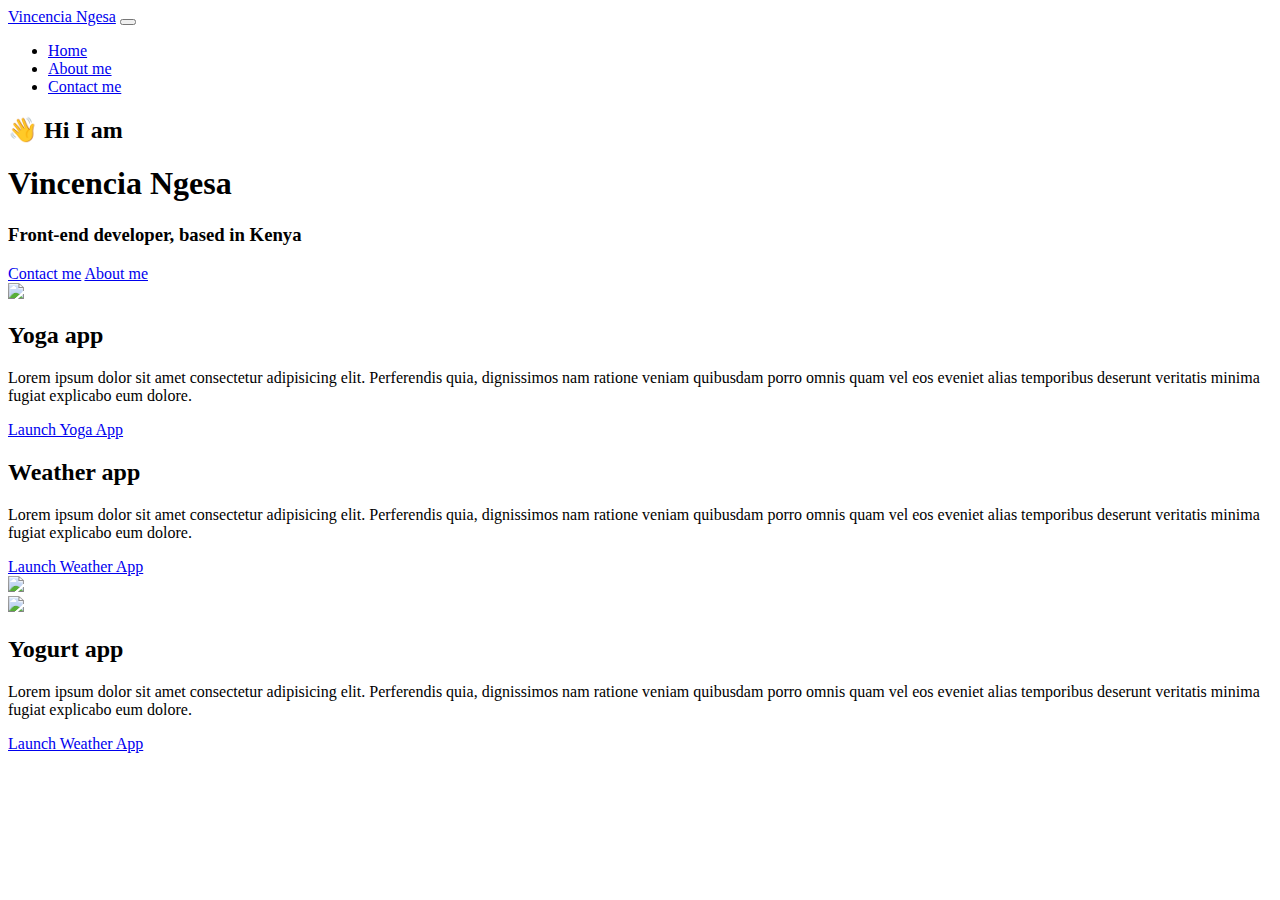
==== index.html @ f843379a "created html file" ====
<!DOCTYPE html>
<html lang="en">

<head>
    <meta charset="UTF-8" />
    <meta http-equiv="X-UA-Compatible" content="IE=edge" />
    <meta name="viewport" content="width=device-width, initial-scale=1.0" />
    <title>Vincencia Ngesa</title>
    <link href="https://cdn.jsdelivr.net/npm/bootstrap@5.0.0-beta2/dist/css/bootstrap.min.css" rel="stylesheet"
        integrity="sha384-BmbxuPwQa2lc/FVzBcNJ7UAyJxM6wuqIj61tLrc4wSX0szH/Ev+nYRRuWlolflfl" crossorigin="anonymous" />
    <script src="https://cdn.jsdelivr.net/npm/bootstrap@5.0.0-beta2/dist/js/bootstrap.bundle.min.js"
        integrity="sha384-b5kHyXgcpbZJO/tY9Ul7kGkf1S0CWuKcCD38l8YkeH8z8QjE0GmW1gYU5S9FOnJ0"
        crossorigin="anonymous"></script>
    <link rel="stylesheet" href="style.css" />
</head>

<body>
    <nav class="navbar navbar-expand-lg navbar-light bg-light fixed-top">
        <div class="container">
            <a class="navbar-brand" href="index.html">Vincencia Ngesa</a>
            <button class="navbar-toggler" type="button" data-bs-toggle="collapse" data-bs-target="#navbarNav"
                aria-controls="navbarNav" aria-expanded="false" aria-label="Toggle navigation">
                <span class="navbar-toggler-icon"></span>
            </button>
            <div class="collapse navbar-collapse" id="navbarNav">
                <ul class="navbar-nav">
                    <li class="nav-item">
                        <a class="nav-link active" aria-current="page" href="index.html">Home</a>
                    </li>
                    <li class="nav-item">
                        <a class="nav-link" href="about.html">About me</a>
                    </li>
                    <li class="nav-item">
                        <a class="nav-link" href="about.html#contact">Contact me</a>
                    </li>
                </ul>
            </div>
        </div>
    </nav>
    <h2 class="text-center">👋 Hi I am</h2>
    <h1 class="text-center">Vincencia Ngesa</h1>
    <h3 class="text-center">Front-end developer, based in Kenya</h3>
    <div class="navigation-links mb-5">
        <a href="about.html#contact" class="primary-link">Contact me</a>
        <a href="about.html" class="secondary-link">About me</a>
    </div>
    <div class="container">
        <div class="row">
            <div class="col-6">
                <img src="images/yoga.png" class="img-fluid rounded" />
            </div>
            <div class="col-6">
                <h2 class="mb-3">Yoga app</h2>
                <p>
                    Lorem ipsum dolor sit amet consectetur adipisicing elit. Perferendis
                    quia, dignissimos nam ratione veniam quibusdam porro omnis quam vel
                    eos eveniet alias temporibus deserunt veritatis minima fugiat
                    explicabo eum dolore.
                </p>
                <div class="mt-5">
                    <a href="#" class="primary-link">Launch Yoga App</a>
                </div>
            </div>
        </div>
        <div class="row mt-5">
            <div class="col-6">
                <h2 class="mb-3">Weather app</h2>
                <p>
                    Lorem ipsum dolor sit amet consectetur adipisicing elit. Perferendis
                    quia, dignissimos nam ratione veniam quibusdam porro omnis quam vel
                    eos eveniet alias temporibus deserunt veritatis minima fugiat
                    explicabo eum dolore.
                </p>
                <div class="mt-5">
                    <a href="#" class="primary-link">Launch Weather App</a>
                </div>
            </div>
            <div class="col-6">
                <img src="images/weather.png" class="img-fluid rounded" />
            </div>
        </div>
        <div class="row mt-5">
            <div class="col-6">
                <img src="images/yogurt.png" class="img-fluid rounded" />
            </div>
            <div class="col-6">
                <h2 class="mb-3">Yogurt app</h2>
                <p>
                    Lorem ipsum dolor sit amet consectetur adipisicing elit. Perferendis
                    quia, dignissimos nam ratione veniam quibusdam porro omnis quam vel
                    eos eveniet alias temporibus deserunt veritatis minima fugiat
                    explicabo eum dolore.
                </p>
                <div class="mt-5">
                    <a href="#" class="primary-link">Launch Weather App</a>
                </div>
            </div>
        </div>
    </div>
</body>

</html>
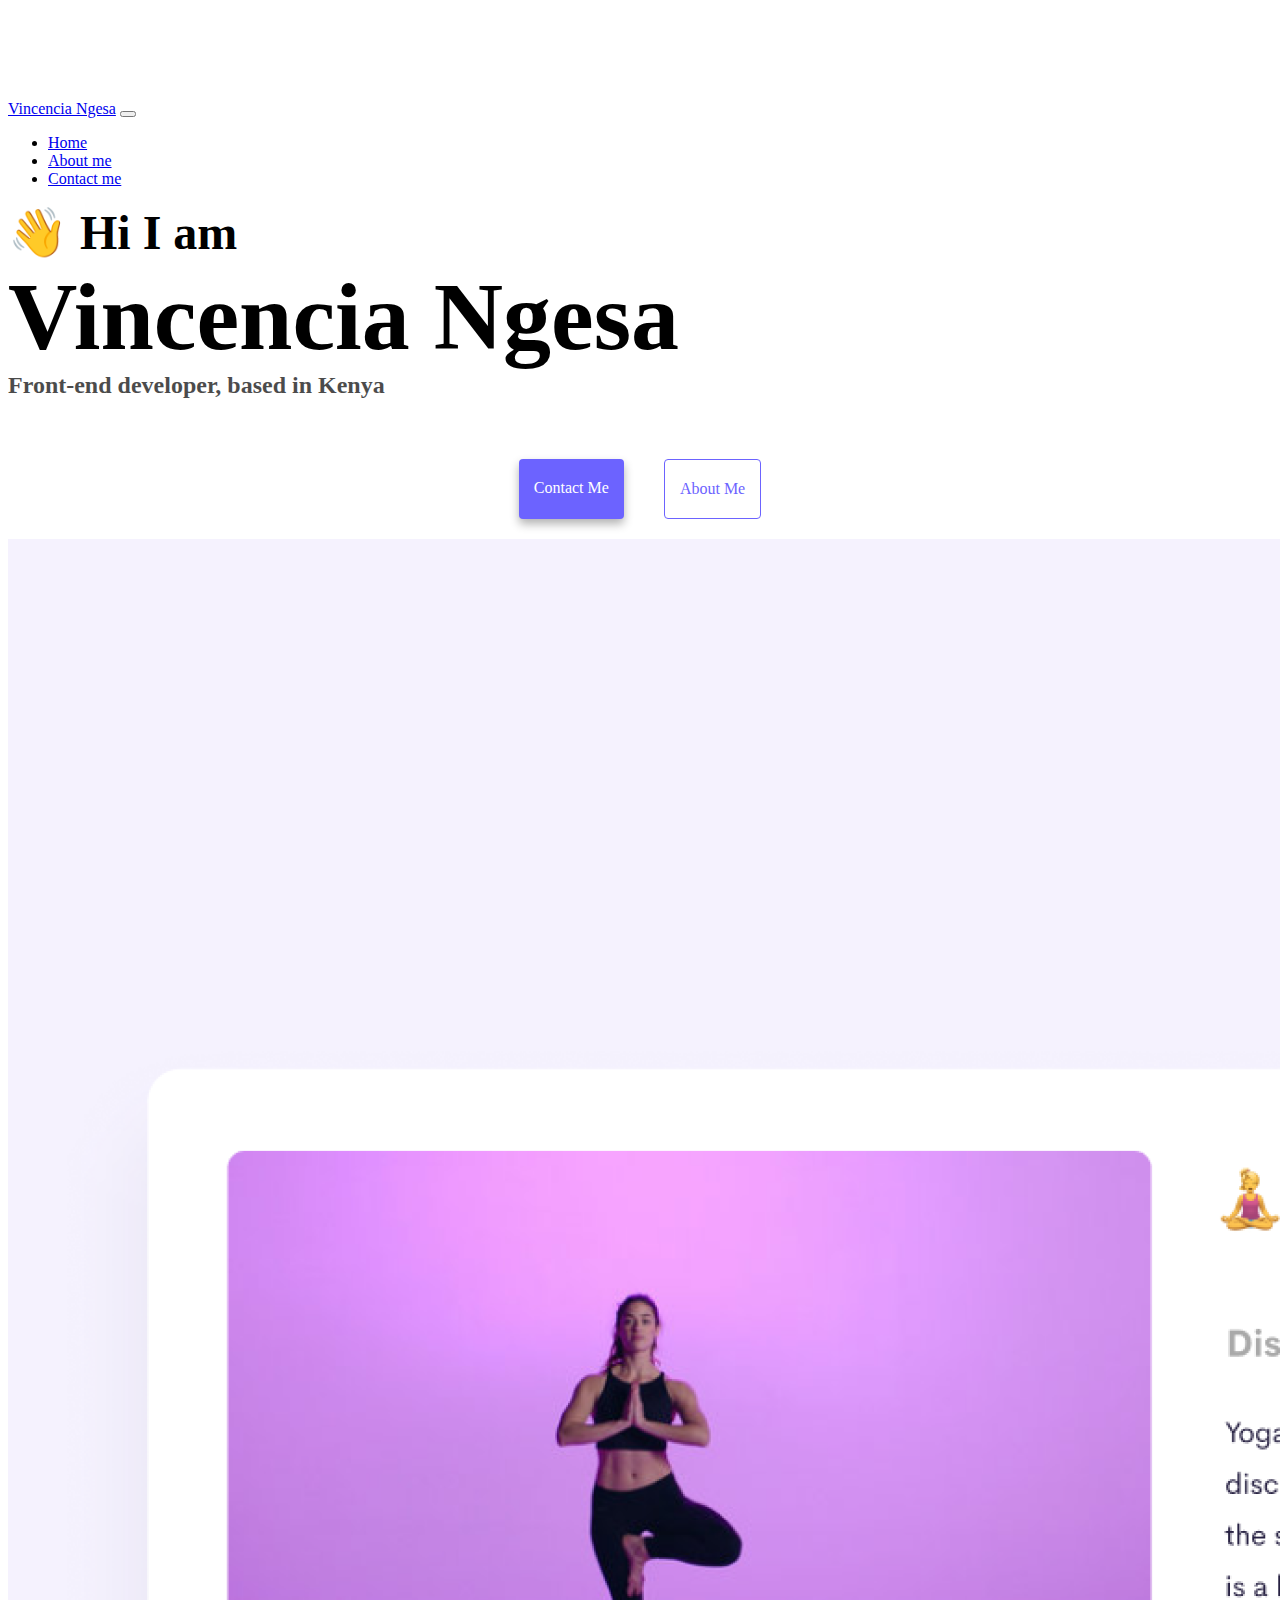
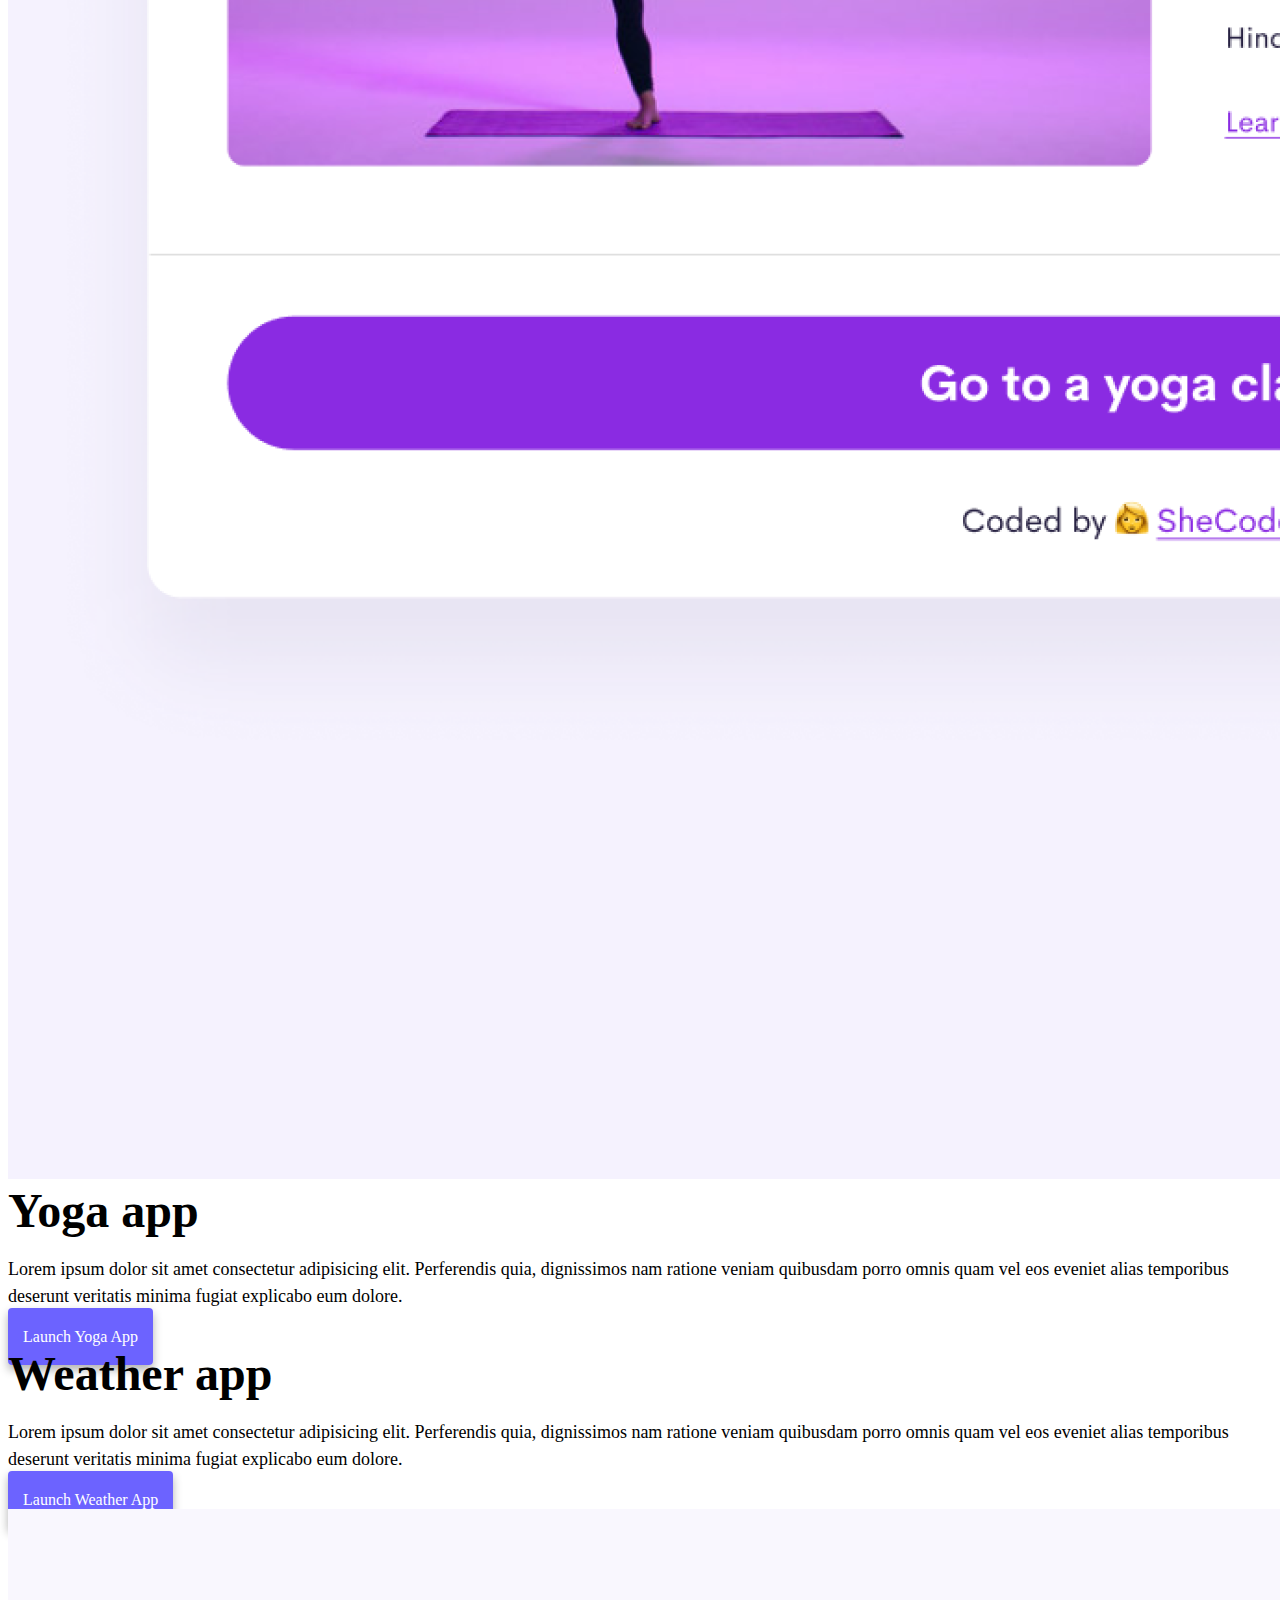
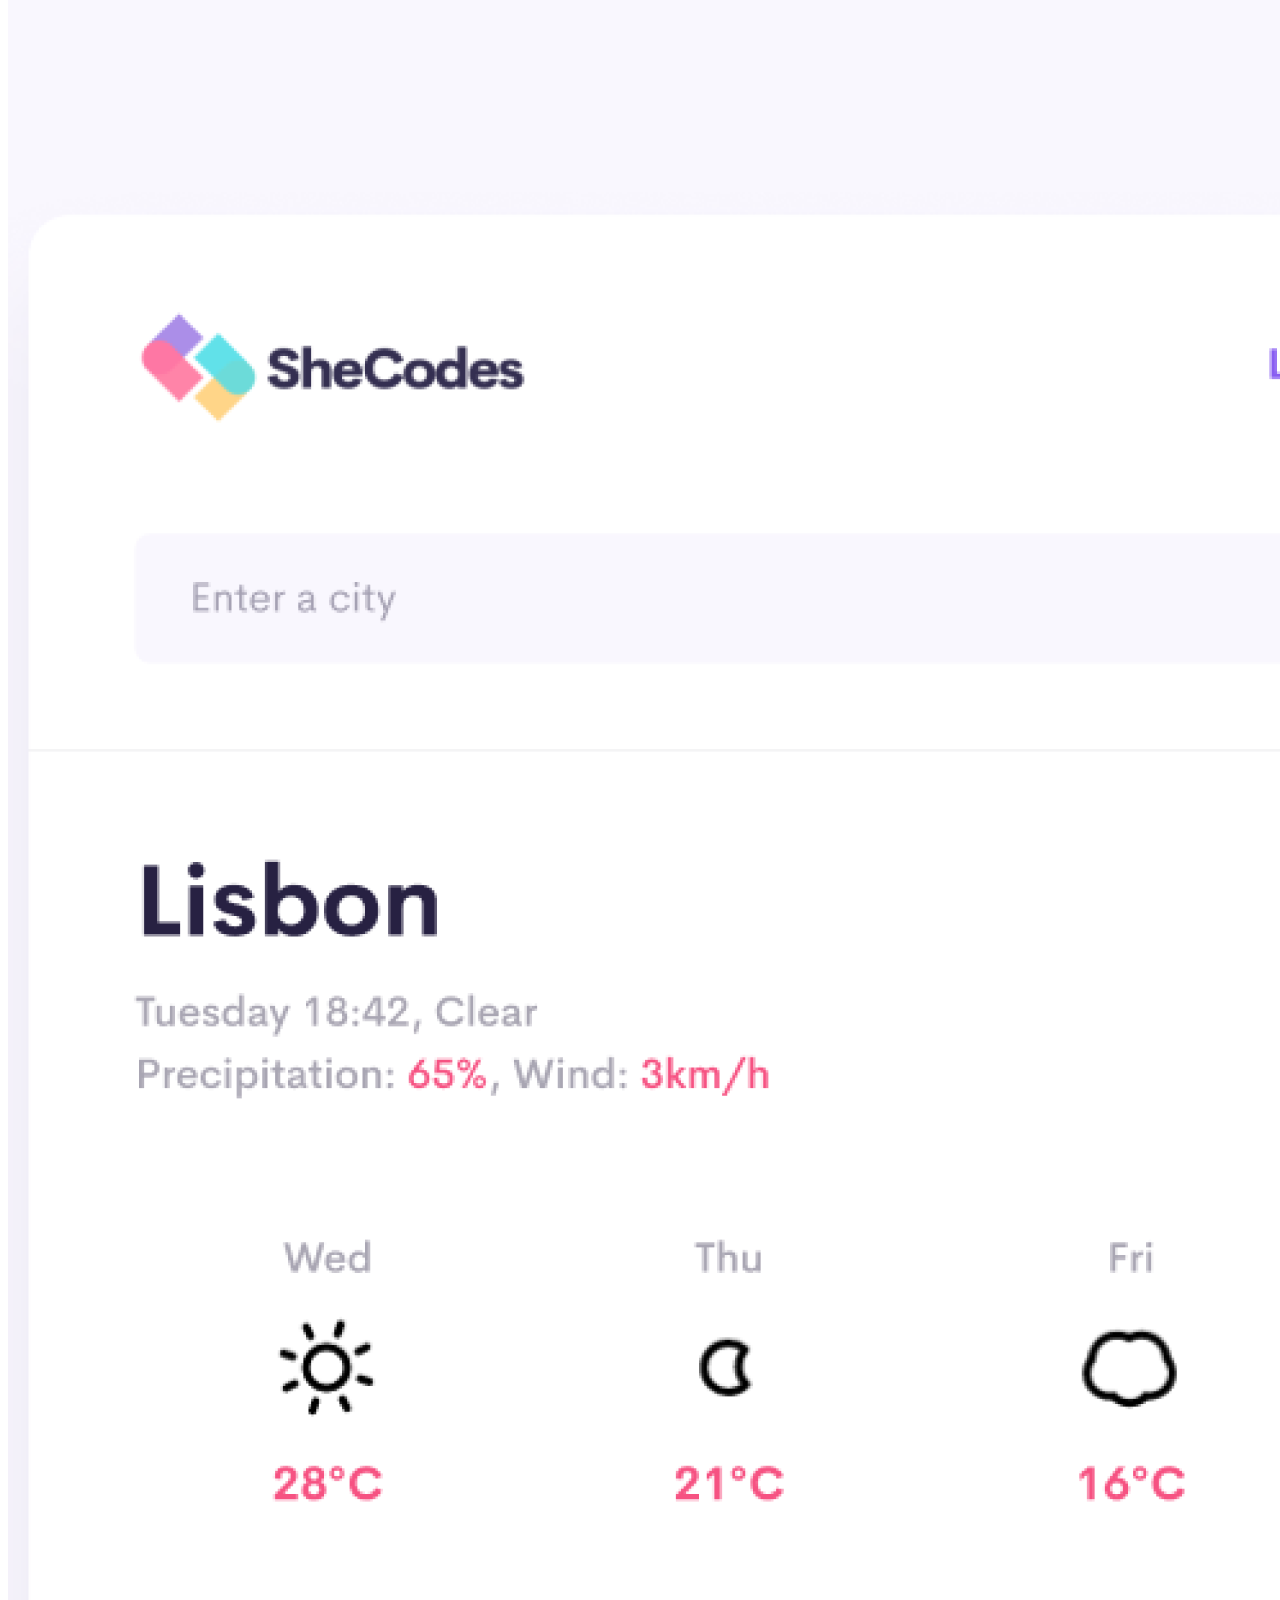
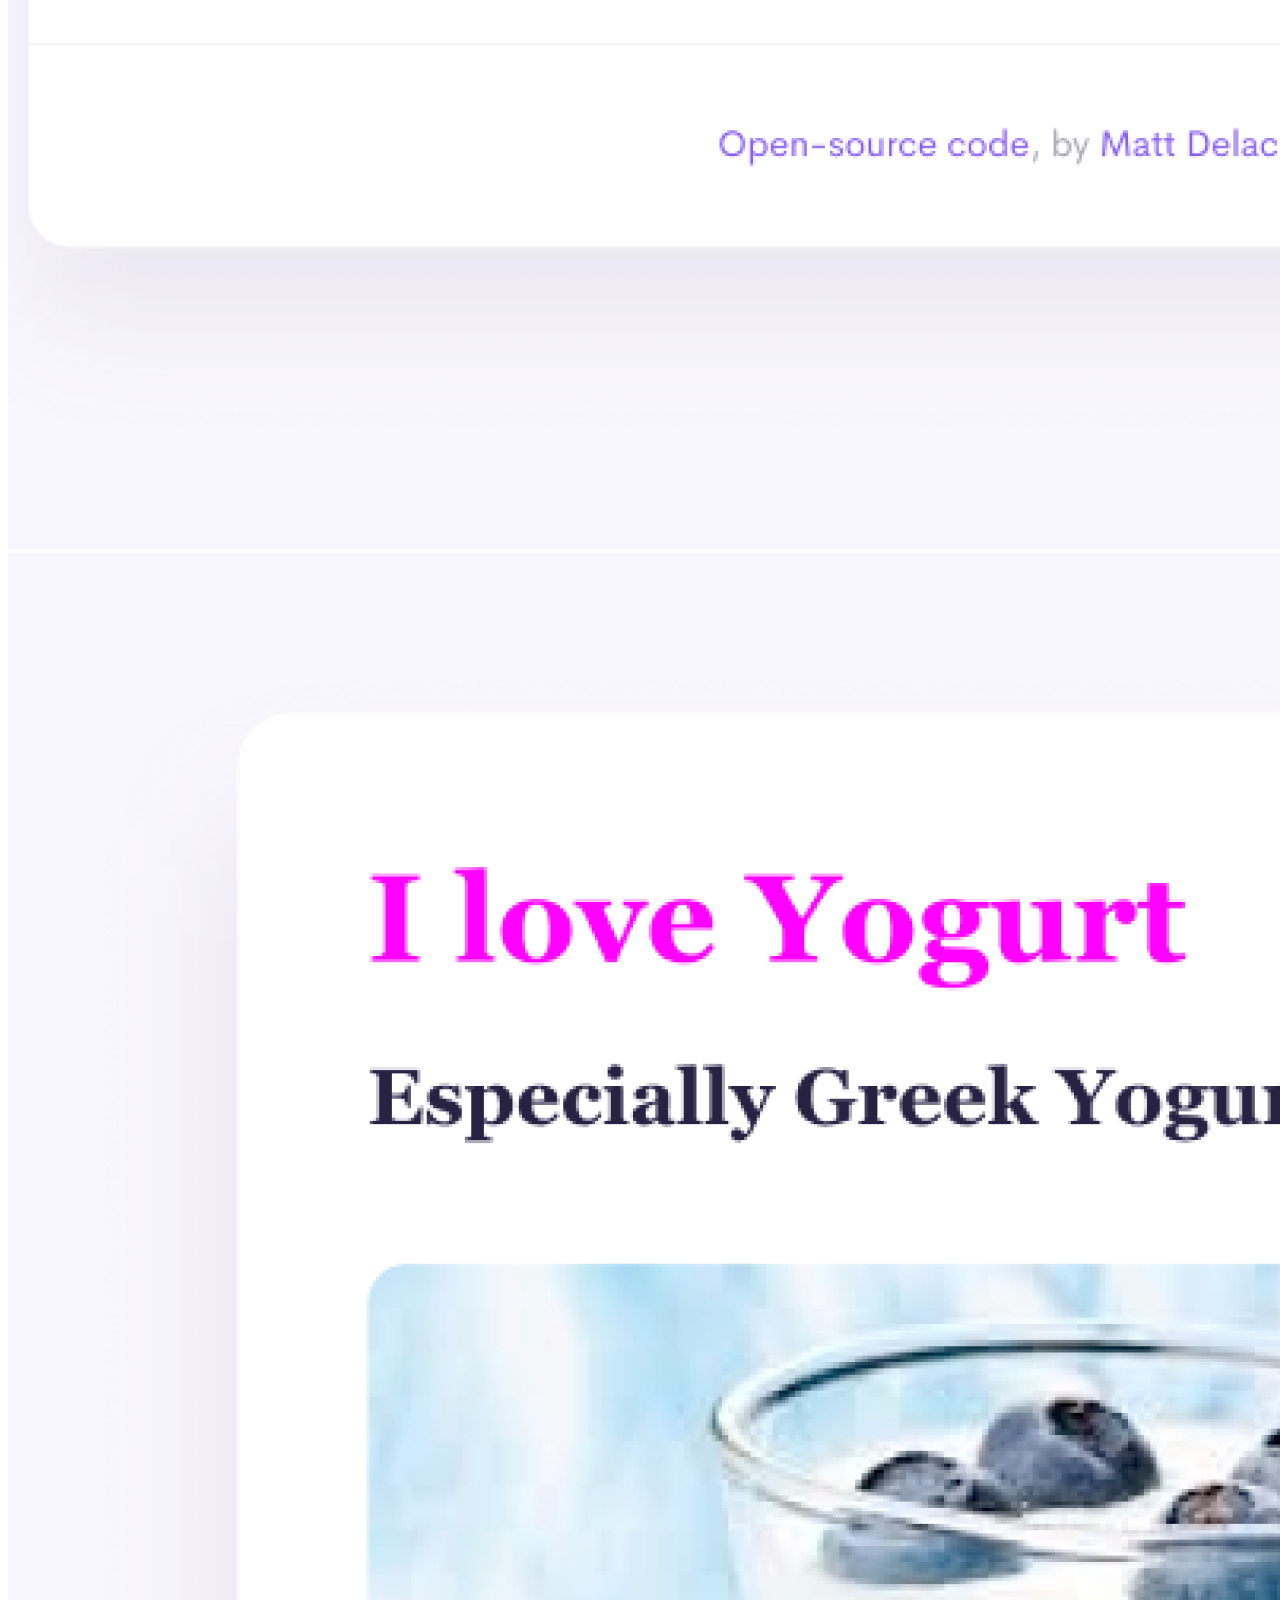
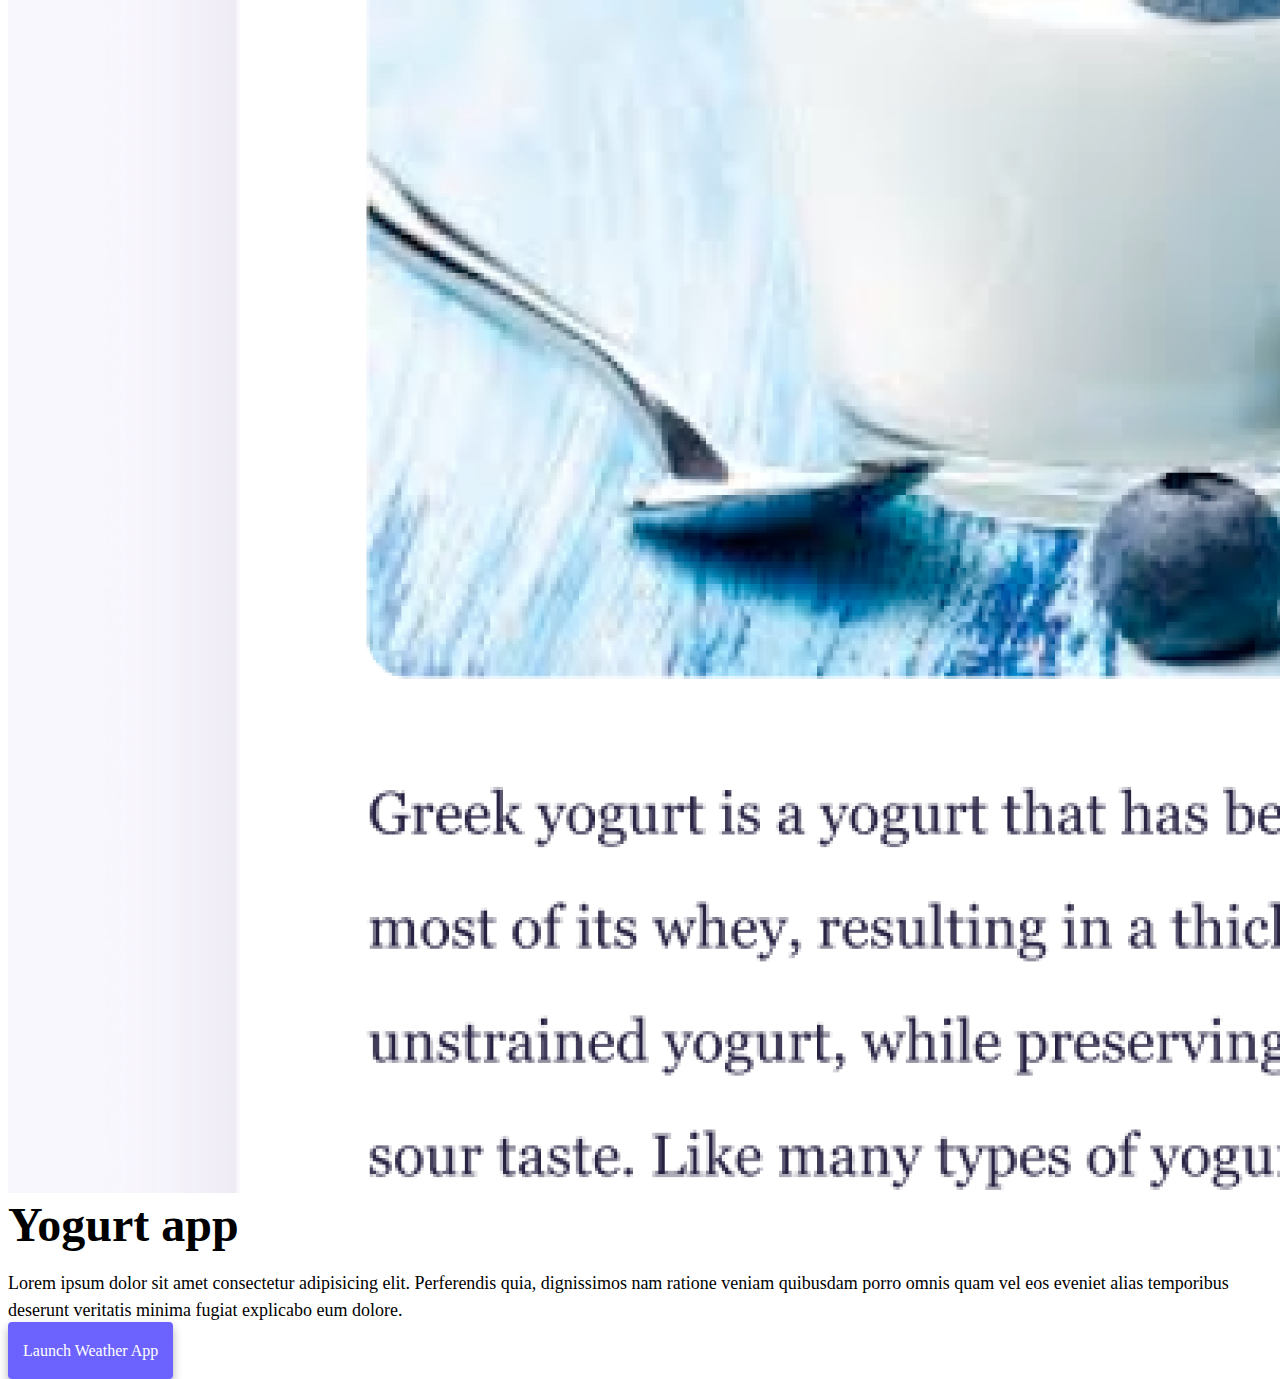
==== commit 6e15955e: "added SEO" ====
--- a/index.html
+++ b/index.html
@@ -17,7 +17,7 @@
 <body>
     <nav class="navbar navbar-expand-lg navbar-light bg-light fixed-top">
         <div class="container">
-            <a class="navbar-brand" href="index.html">Vincencia Ngesa</a>
+            <a class="navbar-brand" href="index.html" title="home page">Vincencia Ngesa</a>
             <button class="navbar-toggler" type="button" data-bs-toggle="collapse" data-bs-target="#navbarNav"
                 aria-controls="navbarNav" aria-expanded="false" aria-label="Toggle navigation">
                 <span class="navbar-toggler-icon"></span>
@@ -28,10 +28,10 @@
                         <a class="nav-link active" aria-current="page" href="index.html">Home</a>
                     </li>
                     <li class="nav-item">
-                        <a class="nav-link" href="about.html">About me</a>
+                        <a class="nav-link" href="about.html" title="about vincencia">About me</a>
                     </li>
                     <li class="nav-item">
-                        <a class="nav-link" href="about.html#contact">Contact me</a>
+                        <a class="nav-link" href="about.html#contact" title="contact">Contact me</a>
                     </li>
                 </ul>
             </div>
@@ -41,13 +41,13 @@
     <h1 class="text-center">Vincencia Ngesa</h1>
     <h3 class="text-center">Front-end developer, based in Kenya</h3>
     <div class="navigation-links mb-5">
-        <a href="about.html#contact" class="primary-link">Contact me</a>
-        <a href="about.html" class="secondary-link">About me</a>
+        <a href="about.html#contact" class="primary-link" title="contact vincencia">Contact me</a>
+        <a href="about.html" class="secondary-link" title="about vincencia">About me</a>
     </div>
     <div class="container">
         <div class="row">
             <div class="col-6">
-                <img src="images/yoga.png" class="img-fluid rounded" />
+                <img src="images/yoga.png" alt="yoga photo" class="img-fluid rounded" />
             </div>
             <div class="col-6">
                 <h2 class="mb-3">Yoga app</h2>
@@ -76,12 +76,12 @@
                 </div>
             </div>
             <div class="col-6">
-                <img src="images/weather.png" class="img-fluid rounded" />
+                <img src="images/weather.png" alt="weather photo" class="img-fluid rounded" />
             </div>
         </div>
         <div class="row mt-5">
             <div class="col-6">
-                <img src="images/yogurt.png" class="img-fluid rounded" />
+                <img src="images/yogurt.png" alt="yogurt photo" class="img-fluid rounded" />
             </div>
             <div class="col-6">
                 <h2 class="mb-3">Yogurt app</h2>
--- a/style.css
+++ b/style.css
@@ -0,0 +1,88 @@
+:root {
+    --primary-color: #6c63ff;
+    --secondary-color: #f5f2fe;
+    --box-shadow: 0 5px 10px rgba(0, 0, 0, 0.3);
+}
+
+body {
+    margin-top: 100px;
+}
+
+h1,
+h2,
+h3 {
+    margin: 0;
+}
+
+h1 {
+    font-size: 96px;
+}
+
+h2 {
+    font-size: 48px;
+}
+
+h3 {
+    font-size: 24px;
+    opacity: 0.7;
+}
+
+p {
+    font-size: 18px;
+    line-height: 1.5;
+}
+
+.navigation-links {
+    display: flex;
+    margin-top: 40px;
+    justify-content: center;
+}
+
+.navigation-links a {
+    margin: 20px;
+}
+
+.primary-link {
+    border-radius: 4px;
+    padding: 20px 15px;
+    text-decoration: none;
+    text-transform: capitalize;
+    background: var(--primary-color);
+    box-shadow: var(--box-shadow);
+    color: white;
+}
+
+.secondary-link {
+    border-radius: 4px;
+    padding: 20px 15px;
+    text-decoration: none;
+    text-transform: capitalize;
+    color: var(--primary-color);
+    border: 1px solid var(--primary-color);
+}
+
+.homepage-link {
+    color: var(--primary-color);
+    text-align: center;
+    display: block;
+}
+
+.about-paragraphs {
+    margin: 30px 0;
+}
+
+.about-paragraphs p {
+    margin: 10px;
+}
+
+.email-link {
+    display: flex;
+    justify-content: center;
+    color: var(--primary-color);
+    font-size: 28px;
+    text-decoration: none;
+}
+
+.email-link:hover {
+    text-decoration: underline;
+}